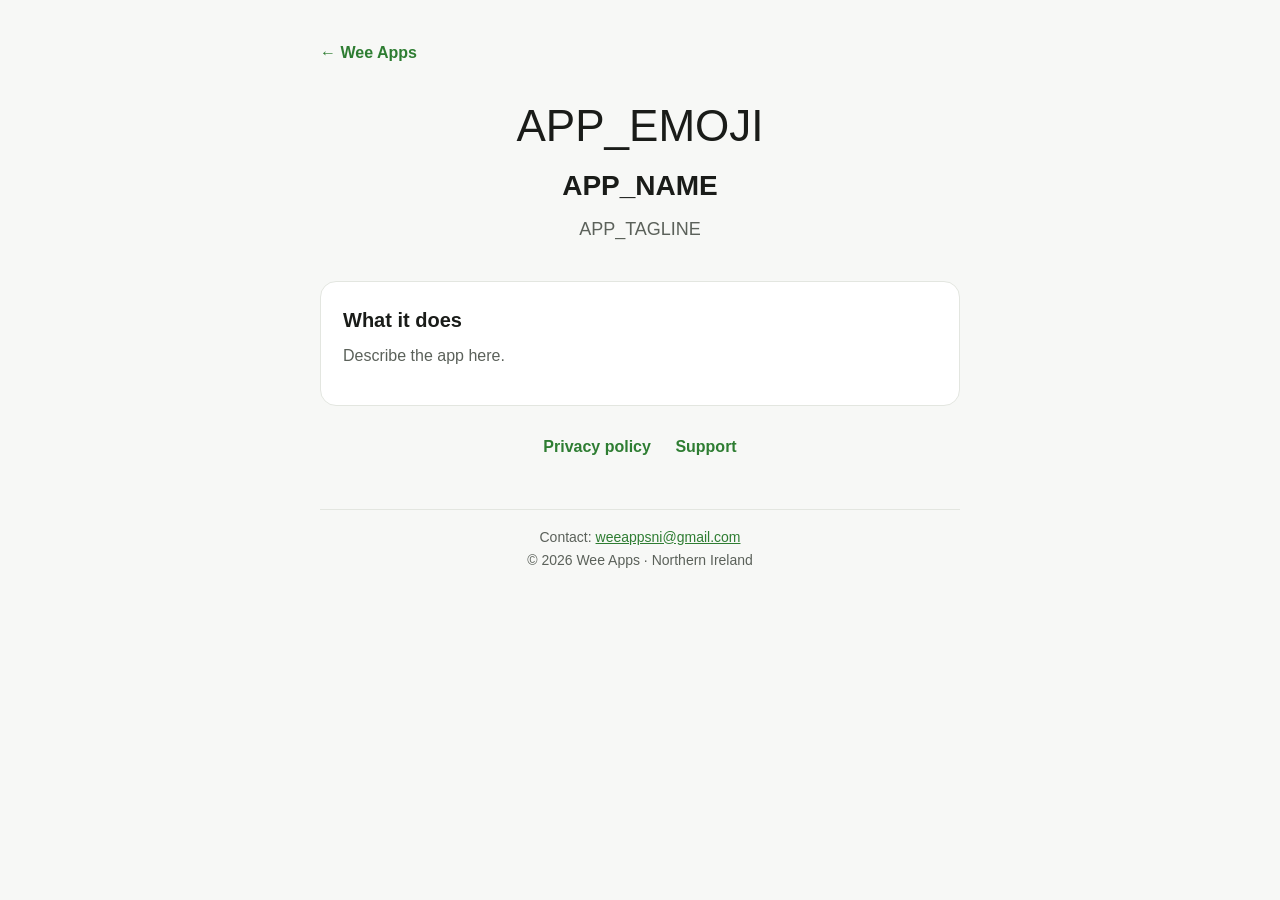
==== _template/index.html @ 447ffa95 "Restructure site into scalable per-app layout Shared stylesheet, each app in its own folder (BinDayN" ====
<!doctype html>
<!-- TEMPLATE — copy this whole folder to /<appfolder>/ and replace:
       APP_NAME      -> the app's display name (e.g. BinDayNI)
       APP_TAGLINE   -> one-line description
       APP_EMOJI     -> a logo emoji
     Then add a card for it on the homepage (/index.html). -->
<html lang="en">
<head>
  <meta charset="utf-8" />
  <meta name="viewport" content="width=device-width, initial-scale=1" />
  <title>APP_NAME · Wee Apps</title>
  <meta name="description" content="APP_NAME — APP_TAGLINE" />
  <link rel="stylesheet" href="/style.css" />
</head>
<body>
  <div class="wrap">
    <a class="back" href="/">← Wee Apps</a>
    <header class="site">
      <div class="logo">APP_EMOJI</div>
      <h1>APP_NAME</h1>
      <p class="tag">APP_TAGLINE</p>
    </header>

    <div class="card">
      <h2>What it does</h2>
      <p>Describe the app here.</p>
    </div>

    <nav class="links">
      <a href="/APPFOLDER/privacy">Privacy policy</a>
      <a href="/APPFOLDER/support">Support</a>
    </nav>

    <footer>
      Contact: <a href="mailto:weeappsni@gmail.com">weeappsni@gmail.com</a><br />
      © 2026 Wee Apps · Northern Ireland
    </footer>
  </div>
</body>
</html>
---- style.css ----
/* Shared styles for the whole Wee Apps site. Change the design here once and
   every page (home + every app's pages) updates. Colours adapt to light/dark. */
:root {
  --bg: #f7f8f6; --card: #ffffff; --text: #1a1c19; --muted: #5b615a;
  --accent: #2e7d32; --border: #e3e6e0;
}
@media (prefers-color-scheme: dark) {
  :root { --bg: #14161a; --card: #1c1f24; --text: #eceef0; --muted: #9aa0a6; --accent: #6fbf73; --border: #2a2e34; }
}
* { box-sizing: border-box; }
body {
  margin: 0; background: var(--bg); color: var(--text);
  font-family: -apple-system, BlinkMacSystemFont, "Segoe UI", Roboto, Helvetica, Arial, sans-serif;
  line-height: 1.65;
}
.wrap { max-width: 680px; margin: 0 auto; padding: 40px 20px 64px; }
a { color: var(--accent); }
h1 { font-size: 28px; margin: 0 0 6px; }
h2 { font-size: 20px; margin: 28px 0 8px; }
.back { display: inline-block; margin-bottom: 24px; text-decoration: none; font-weight: 600; }

/* Home / hero */
header.site { text-align: center; margin-bottom: 36px; }
.logo { font-size: 44px; }
.tag { color: var(--muted); font-size: 18px; margin: 6px 0 0; }

/* Cards */
.card { background: var(--card); border: 1px solid var(--border); border-radius: 16px; padding: 22px; margin: 18px 0; }
.card h2 { margin: 0 0 6px; }
.card p { color: var(--muted); margin: 0 0 14px; }

/* Buttons + link rows */
a.btn { display: inline-block; background: var(--accent); color: #fff; text-decoration: none;
  padding: 10px 18px; border-radius: 10px; font-weight: 600; }
a.btn.secondary { background: transparent; color: var(--accent); border: 1px solid var(--border); }
nav.links { text-align: center; margin-top: 28px; }
nav.links a { color: var(--accent); text-decoration: none; margin: 0 10px; font-weight: 600; }

/* Document pages (privacy / support) */
.updated { color: var(--muted); font-size: 14px; margin: 0 0 8px; }
ul { padding-left: 20px; }
strong { color: var(--text); }

footer { color: var(--muted); font-size: 14px; margin-top: 48px; border-top: 1px solid var(--border);
  padding-top: 16px; text-align: center; }
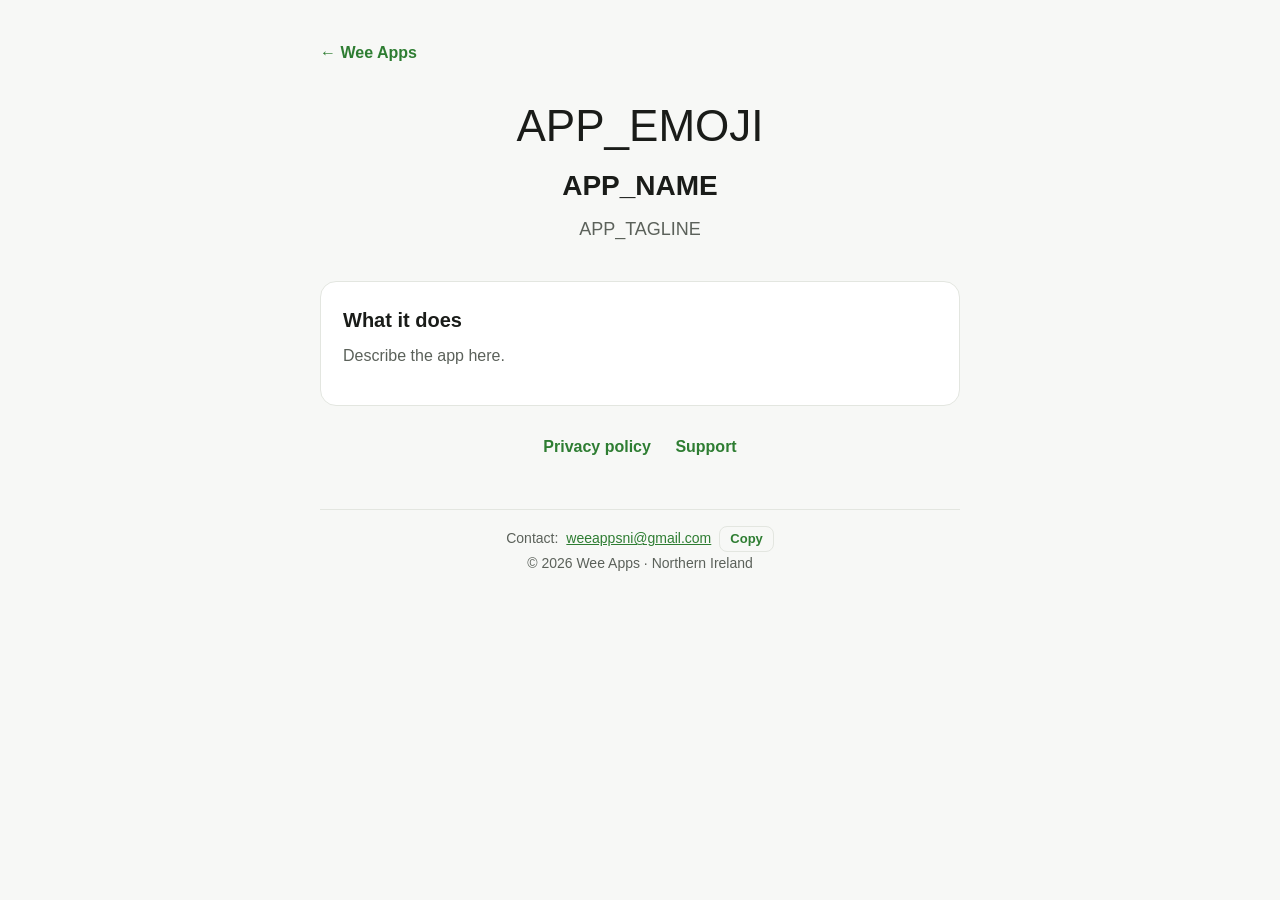
==== commit 7a32760b: "Make email contact bulletproof (selectable text + copy button) mailto: links do nothing on computers" ====
--- a/_template/index.html
+++ b/_template/index.html
@@ -32,9 +32,10 @@
     </nav>
 
     <footer>
-      Contact: <a href="mailto:weeappsni@gmail.com">weeappsni@gmail.com</a><br />
+      <span class="contact-email">Contact: <a href="mailto:weeappsni@gmail.com">weeappsni@gmail.com</a></span><br />
       © 2026 Wee Apps · Northern Ireland
     </footer>
   </div>
+  <script src="/contact.js" defer></script>
 </body>
 </html>
--- a/style.css
+++ b/style.css
@@ -43,3 +43,15 @@
 
 footer { color: var(--muted); font-size: 14px; margin-top: 48px; border-top: 1px solid var(--border);
   padding-top: 16px; text-align: center; }
+
+/* Email contact: the address is always visible + selectable; contact.js adds a
+   "Copy" button beside it where the browser supports copying. */
+.contact-email { display: inline-flex; align-items: center; gap: 8px; flex-wrap: wrap;
+  justify-content: center; }
+.contact-email a { -webkit-user-select: text; user-select: text; word-break: break-all; }
+.copy-email { cursor: pointer; font: inherit; font-size: 13px; font-weight: 600;
+  color: var(--accent); background: transparent; border: 1px solid var(--border);
+  border-radius: 8px; padding: 3px 10px; line-height: 1.4; }
+.copy-email:hover { border-color: var(--accent); }
+.copy-email.copied { color: #fff; background: var(--accent); border-color: var(--accent); }
+.hint { color: var(--muted); font-size: 14px; margin: 6px 0 0; }
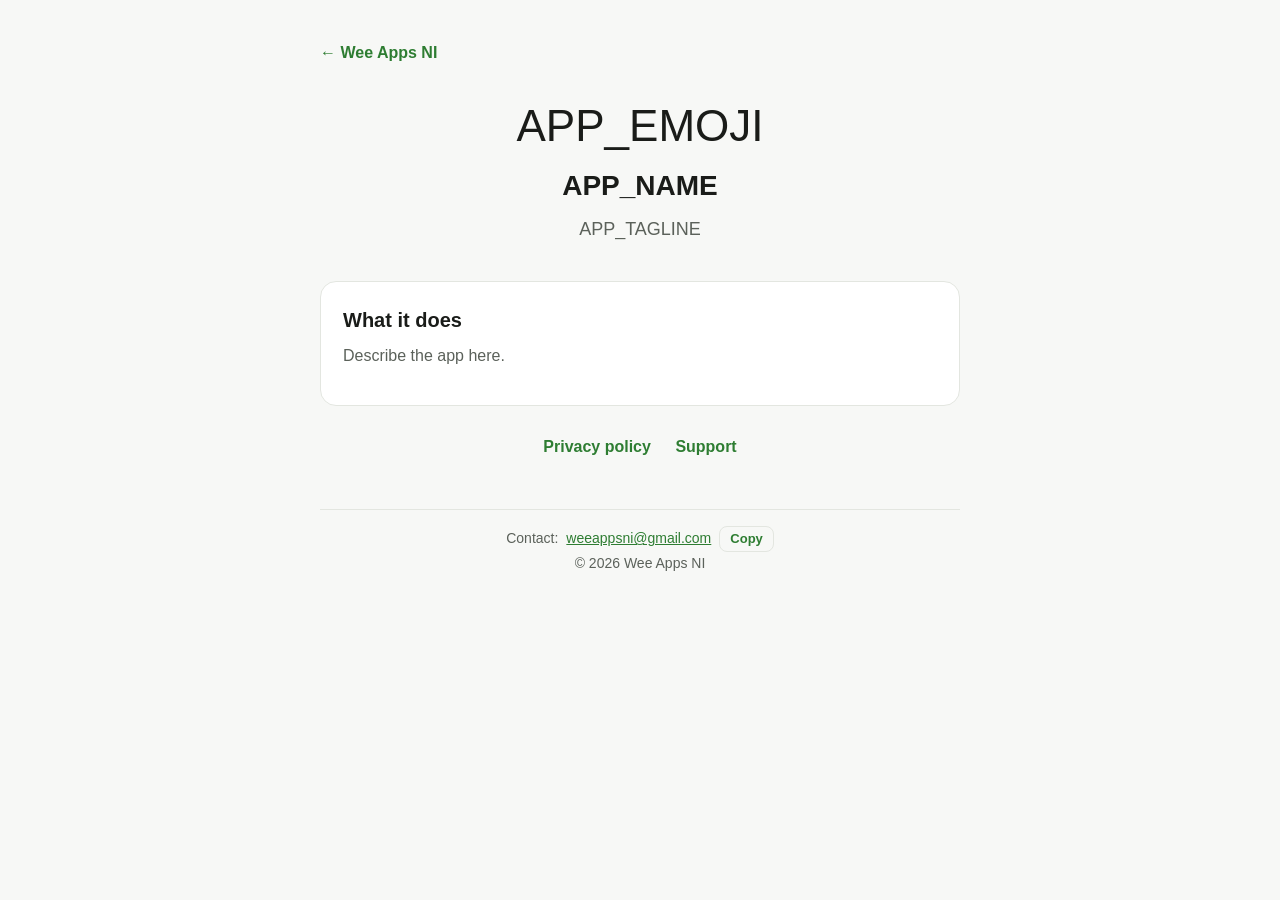
==== commit 824ab2f7: "Rename brand to Wee Apps NI and revert BinDayNI logo to the bin emoji" ====
--- a/_template/index.html
+++ b/_template/index.html
@@ -8,13 +8,13 @@
 <head>
   <meta charset="utf-8" />
   <meta name="viewport" content="width=device-width, initial-scale=1" />
-  <title>APP_NAME · Wee Apps</title>
+  <title>APP_NAME · Wee Apps NI</title>
   <meta name="description" content="APP_NAME — APP_TAGLINE" />
   <link rel="stylesheet" href="/style.css" />
 </head>
 <body>
   <div class="wrap">
-    <a class="back" href="/">← Wee Apps</a>
+    <a class="back" href="/">← Wee Apps NI</a>
     <header class="site">
       <div class="logo">APP_EMOJI</div>
       <h1>APP_NAME</h1>
@@ -33,7 +33,7 @@
 
     <footer>
       <span class="contact-email">Contact: <a href="mailto:weeappsni@gmail.com">weeappsni@gmail.com</a></span><br />
-      © 2026 Wee Apps · Northern Ireland
+      © 2026 Wee Apps NI
     </footer>
   </div>
   <script src="/contact.js" defer></script>
--- a/style.css
+++ b/style.css
@@ -1,4 +1,4 @@
-/* Shared styles for the whole Wee Apps site. Change the design here once and
+/* Shared styles for the whole Wee Apps NI site. Change the design here once and
    every page (home + every app's pages) updates. Colours adapt to light/dark. */
 :root {
   --bg: #f7f8f6; --card: #ffffff; --text: #1a1c19; --muted: #5b615a;
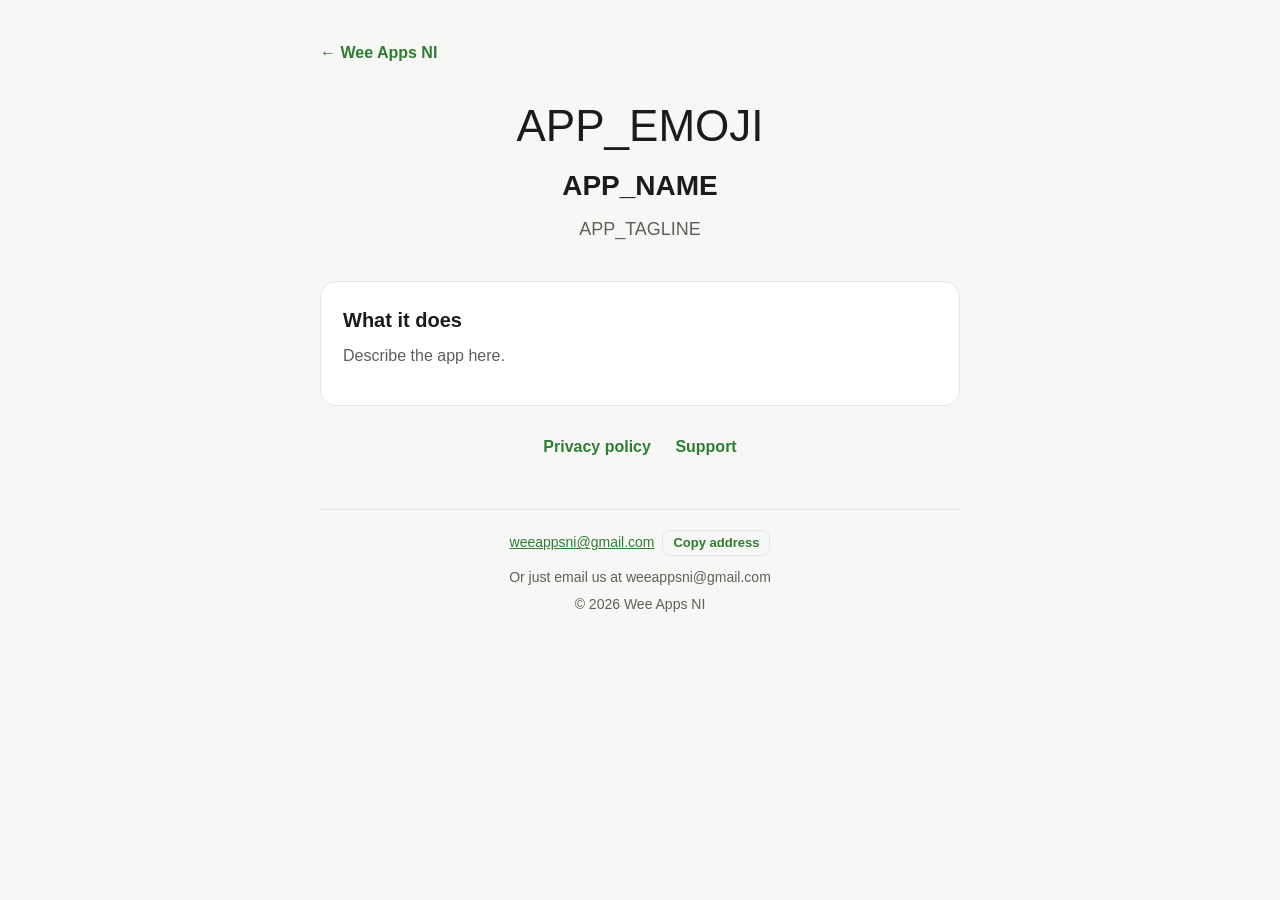
==== commit b5178f38: "Standardise contact email block across pages + plain-text fallback line Home, BinDayNI and support p" ====
--- a/_template/index.html
+++ b/_template/index.html
@@ -32,8 +32,9 @@
     </nav>
 
     <footer>
-      <span class="contact-email">Contact: <a href="mailto:weeappsni@gmail.com">weeappsni@gmail.com</a></span><br />
-      © 2026 Wee Apps NI
+      <p class="contact-email"><a href="mailto:weeappsni@gmail.com">weeappsni@gmail.com</a></p>
+      <p class="hint">Or just email us at weeappsni@gmail.com</p>
+      <p>© 2026 Wee Apps NI</p>
     </footer>
   </div>
   <script src="/contact.js" defer></script>
--- a/style.css
+++ b/style.css
@@ -43,6 +43,7 @@
 
 footer { color: var(--muted); font-size: 14px; margin-top: 48px; border-top: 1px solid var(--border);
   padding-top: 16px; text-align: center; }
+footer p { margin: 4px 0; }
 
 /* Email contact: the address is always visible + selectable; contact.js adds a
    "Copy" button beside it where the browser supports copying. */
